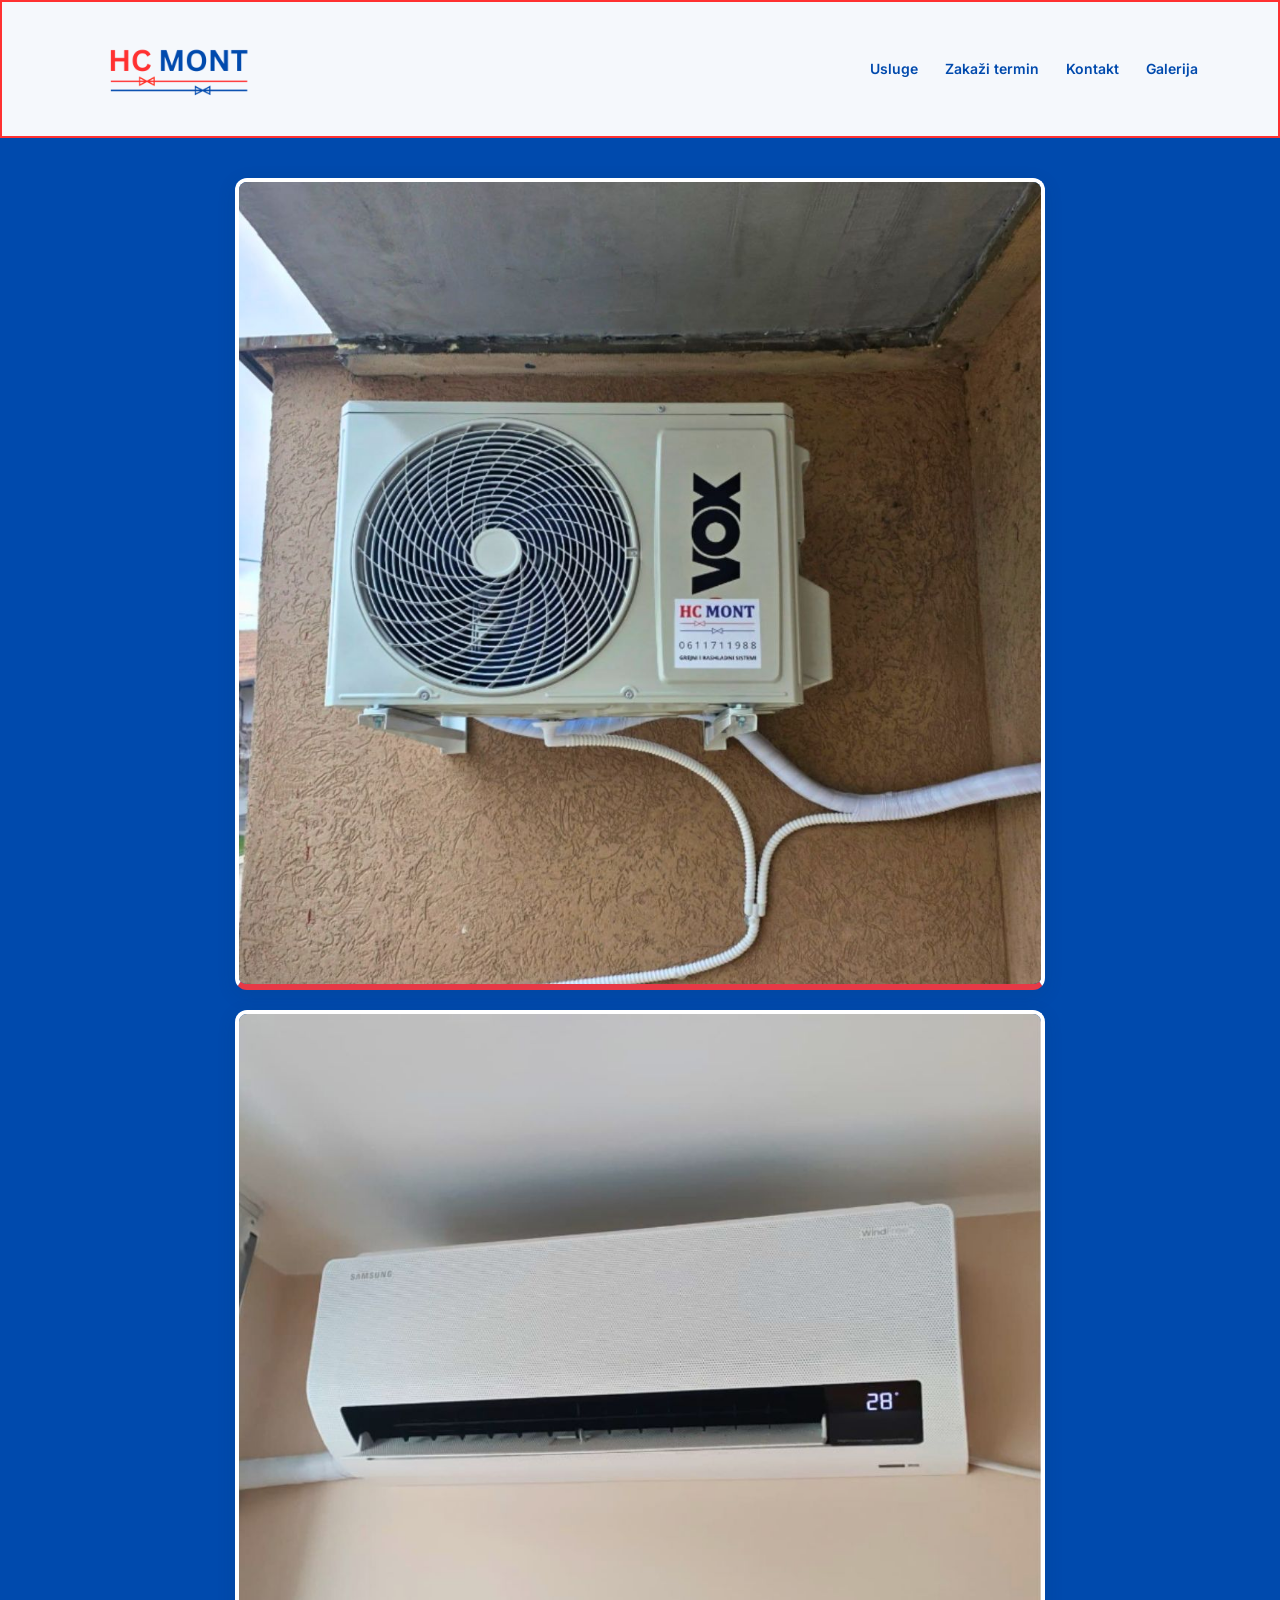
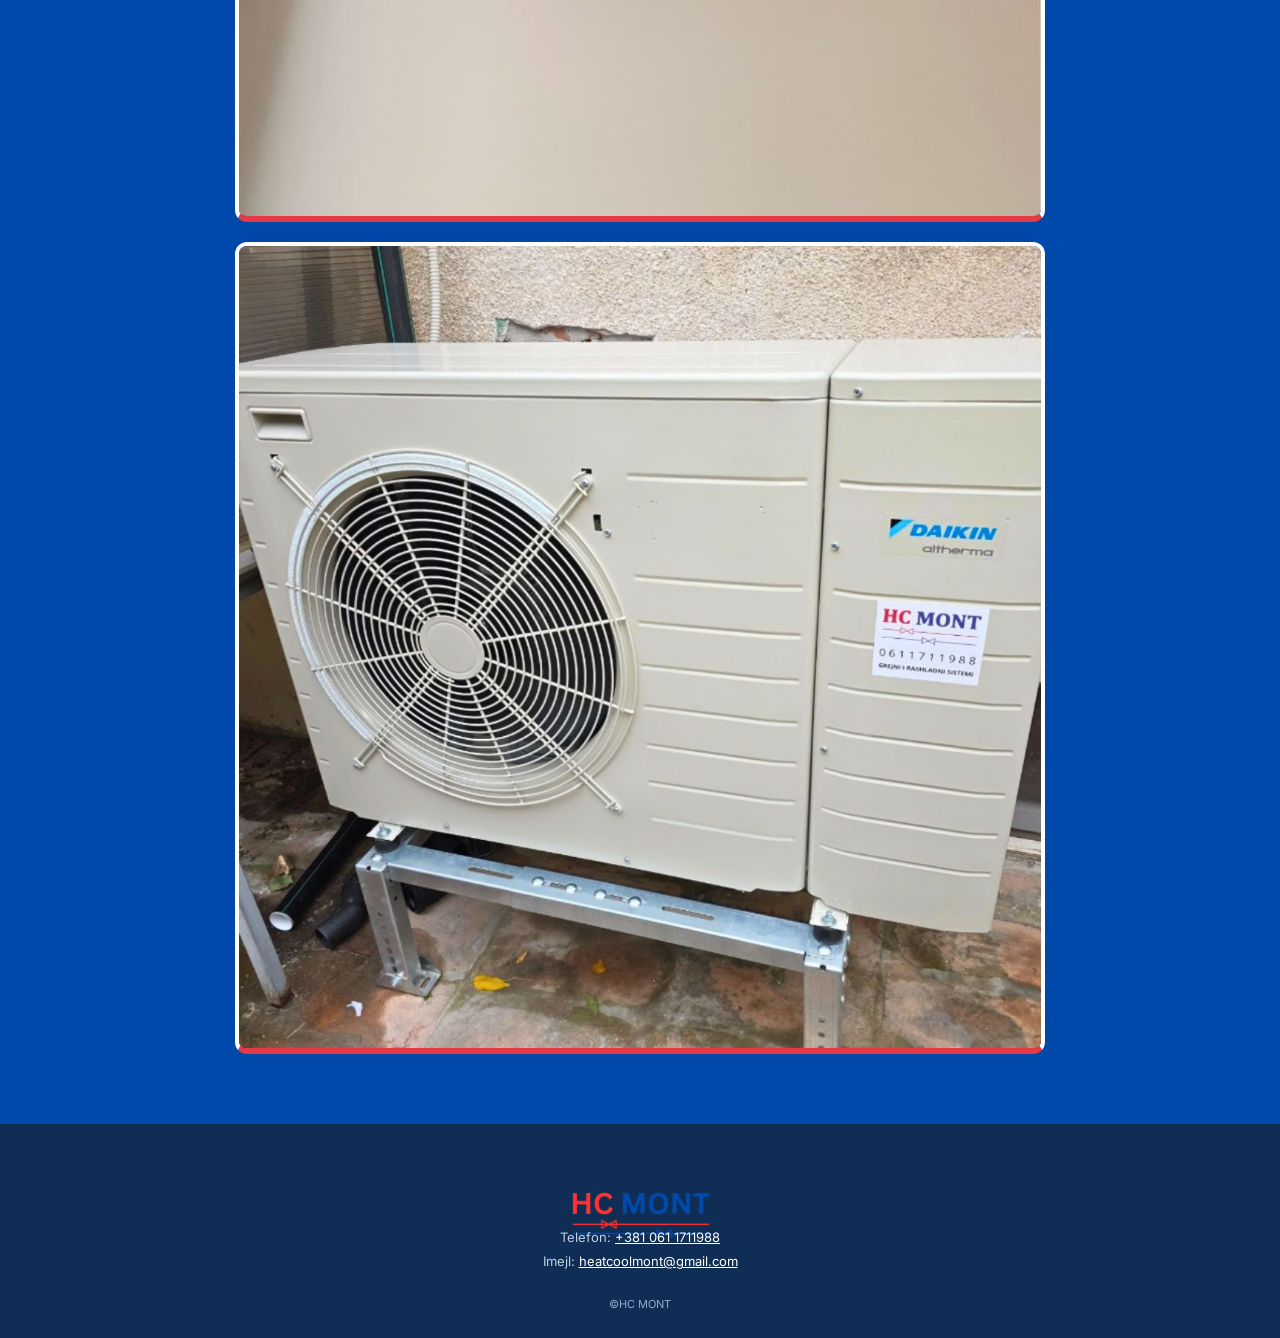
==== ga.html @ 3a54a9a3 "Add files via upload" ====
<!DOCTYPE html>
<html lang="sr">
<head>
  <meta charset="UTF-8">
  <meta name="viewport" content="width=device-width, initial-scale=1.0">
  <meta name="theme-color" content="#087be8">
  <meta name="description" content="Zakažite popravku, ugradnju ili proveru klima uređaja.">
  <title>HC MONT</title>
  <link rel="stylesheet" href="style.css">
</head>
<body>
  <header class="topbar">
      <img src="Untitled design (24).png">
    <button class="menu-toggle" id="menuToggle" aria-label="Otvori meni" aria-expanded="false">☰</button>
    <nav class="nav" id="nav">
      <a href="index.html">Usluge</a>
      <a href="index.html">Zakaži termin</a>
      <a href="index.html">Kontakt</a>
      <a href="galerija.html">Galerija</a>
    </nav>
  </header>
  <main>


        <div class="galerija">
            <img src="Untitled design (10).jpg" alt="Slika 1">
            <img src="Untitled design (11).jpg" alt="Slika 2">
            <img src="Untitled design (6).jpg" alt="Slika 3">
        </div>
  </main>

    <footer id="kontakt">
    <img class="imga" src="Untitled design (24).png">
    
    <p class="footer-contact">Telefon: <a href="tel:+381 061 1711988">+381 061 1711988</a><br>Imejl: <a href="heatcoolmont@gmail.com">heatcoolmont@gmail.com</a></p>

    <small>©</span>HC MONT</small>
  </footer>
<script src="script.js"></script>
</body>
</html>
---- style.css ----
@import url('https://fonts.googleapis.com/css2?family=Inter:wght@400;500;600;700;800&display=swap');

:root {
  --blue: #087be8;
  --blue-dark: #0756ad;
  --navy: #102e55;
  --teal: #0db7b1;
  --text: #203b5b;
  --muted: #6d819a;
  --line: #dce9f7;
  --pale: #eff7ff;
  --white: #fff;
  --shadow: 0 16px 40px rgba(27, 83, 139, .09);
}
img{
  
  height: 108px;
  width: 192px;
}
.imga{
  margin-bottom: -5%;
  height: 108px;
  width: 192px;
}

* { box-sizing: border-box; }
html { scroll-behavior: smooth; scroll-padding-top: 86px; }
body {
  margin: 0; font-family: Inter, system-ui, -apple-system, BlinkMacSystemFont, "Segoe UI", sans-serif;
  color: var(--text); background: #004aad; line-height: 1.55;
}
button, input, select, textarea { font: inherit; }
button, a, input, select, textarea { -webkit-tap-highlight-color: transparent; }
a { color: inherit; }
.topbar {
  min-height: 76px; padding: 13px max(20px, calc((100% - 1120px) / 2));
  display: flex; align-items: center; justify-content: space-between; gap: 20px;
  background: rgba(255,255,255,.96); border: 2px solid #ff3131;
  position: sticky; top: 0; z-index: 10; backdrop-filter: blur(14px);
}
.brand { display: flex; align-items: center; gap: 10px; text-decoration: none; min-width: 0; }
.brand-icon { color: var(--blue); font-size: 37px; line-height: 1; }
.brand strong { display: block; font-size: 22px; letter-spacing: -.8px; color: var(--blue-dark); line-height: 1.15; }
.brand strong span { color: var(--navy); font-weight: 500; }
.brand small { display: block; font-size: 11px; color: var(--muted); margin-top: 3px; }
.nav { color: #004aad; display: flex; align-items: center; gap: 27px; }
.nav a { text-decoration: none; font-size: 14px; font-weight: 600; }
.nav a:hover { color: var(--blue); }
.menu-toggle { display: none; border: 0; background: transparent; color: var(--navy); font-size: 26px; padding: 8px; }
.hero {
  max-width: 1120px; margin: 26px auto 0; padding: 44px 46px; min-height: 390px;
  display: grid; grid-template-columns: 1fr .9fr; align-items: center; gap: 20px;
  background: linear-gradient(120deg, #f0f8ff 0%, #fff 56%, #e3f7fa 100%);
  border: 1px solid #e0edf9; border-radius: 28px; overflow: hidden; position: relative;
}
.hero-content { position: relative; z-index: 2; }
.eyebrow { display: block; font-size: 11px; font-weight: 800; letter-spacing: 1.7px; color:#ff3131; margin-bottom: 9px; }
h1, h2, h3, p { margin-top: 0; }
h1 { font-size: clamp(34px, 4.4vw, 53px); line-height: 1.1; letter-spacing: -2px; margin-bottom: 17px; color: #004aad; }
h1 span { color: #ff3131 }
.hero-content > p { max-width: 470px; color: #97a8bb; font-size: 17px; margin-bottom: 23px; }
.button {
  display: inline-flex; justify-content: center; align-items: center; gap: 12px;
  min-height: 49px; padding: 12px 22px; border-radius: 14px; border: 0;
  text-decoration: none; font-weight: 700; cursor: pointer; transition: transform .18s, box-shadow .18s;
}



h6{color: white; font-size: 45px; margin-top: 0; margin-bottom: 0}

h7{color: rgb(71, 70, 70); font-size: 13px; display: flex; margin-top: 16px;}



.button:hover { transform: translateY(-1px); }
.button-primary { background: linear-gradient(135deg, #004aad, #0871d7); color: white; box-shadow: 0 9px 20px rgba(8,123,232,.22); }
.trust-list { display: flex; flex-wrap: wrap; gap: 10px 17px; margin-top: 24px; font-size: 12px; color: #4e6d8b; }
.trust-list span::first-letter { color: var(--teal); }
.hero-art { min-height: 280px; position: relative; display: flex; align-items: center; justify-content: center; }
.sun { position: absolute; width: 240px; height: 240px; border-radius: 50%; background: #d9f1ff; right: 6%; top: 8%; }
.ac-unit {
  position: relative; z-index: 2; width: min(100%, 360px); height: 95px; border-radius: 18px 18px 24px 24px;
  background: linear-gradient(180deg, #fff, #e8f0f6); box-shadow: 0 22px 30px #a9c5d955, inset 0 -4px 8px #aabaca55;
  transform: rotate(-4deg); border: 1px solid #d9e5ee;
}
.ac-unit::before { content: ""; position: absolute; top: 13px; left: 22px; right: 22px; height: 2px; background: #e7eef5; }
.ac-line { position: absolute; height: 9px; left: 24px; right: 24px; bottom: 15px; border-radius: 50%; background: #c1d0dc; }
.air-lines { position: absolute; display: flex; gap: 25px; left: 20%; right: 20%; top: 100%; justify-content: center; }
.air-lines i { width: 3px; height: 88px; background: linear-gradient(#a8e6f4, transparent); border-radius: 50%; transform: rotate(7deg); }
.air-lines i:nth-child(2) { height: 105px; }
.plant { position: absolute; bottom: 0; width: 90px; height: 105px; z-index: 1; }
.plant b { position: absolute; bottom: 0; left: 43%; width: 18px; height: 38px; border-radius: 4px 4px 13px 13px; background: #b9d6d0; }
.plant i { position: absolute; bottom: 30px; left: 45%; width: 25px; height: 54px; background: #7bc5b3; border-radius: 100% 0 100% 0; transform-origin: bottom; }
.plant i:nth-child(1) { transform: rotate(-42deg); }
.plant i:nth-child(2) { transform: rotate(30deg); }
.plant i:nth-child(3) { transform: rotate(-10deg); bottom: 48px; }
.plant i:nth-child(4) { transform: rotate(55deg); bottom: 20px; }
.plant-one { left: 3%; transform: scale(.85); }
.plant-two { right: 0; transform: scale(1.12); }
.section { max-width: 1120px; margin: 64px auto; padding: 0 20px; }
.section-heading { margin-bottom: 24px; }
.section-heading h2, .booking-intro h2 { color: rgb(150, 145, 145); font-size: 29px; line-height: 1.2; letter-spacing: -.8px; margin-bottom: 8px; }
.section-heading p { color: var(--muted); margin-bottom: 0; }
.service-grid { display: grid; grid-template-columns: repeat(3, 1fr); gap: 18px; }
.service-card {
  text-align: left; padding: 25px; min-height: 220px; border: 1px solid transparent; border-radius: 22px;
  display: flex; flex-direction: column; align-items: flex-start; gap: 10px; cursor: pointer; color: var(--text);
  transition: transform .18s, border-color .18s, box-shadow .18s;
}
.service-card:hover, .service-card:focus-visible { transform: translateY(-3px); border-color: #b6d9fb; box-shadow: var(--shadow); outline: none; }
.service-card.repair { background: linear-gradient(140deg, #e8f4ff, #f7fbff); }
.service-card.install { background: linear-gradient(140deg, #e5fbf8, #f7fffe); }
.service-card.check { background: linear-gradient(140deg, #f0efff, #fbfaff); }
.service-icon { display: grid; place-items: center; width: 48px; height: 48px; border-radius: 16px; background: white; font-size: 23px; box-shadow: 0 4px 12px #154d7b12; }
.service-card strong { font-size: 17px; color: var(--navy); }
.service-card > span:not(.service-icon):not(.service-link) { color: #637991; font-size: 13px; }
.service-link { color: var(--blue); font-size: 13px; font-weight: 700; margin-top: auto; }
.booking-section { max-width: 860px; margin: 0 auto; border-radius: 26px; overflow: hidden; background: white; border: 1px solid #dceafa; box-shadow: var(--shadow); }
.booking-intro { display: flex; gap: 17px; align-items: flex-start; padding: 27px 30px; background: linear-gradient(110deg, #e8f4ff, #f4fbff); }
.booking-icon { display: grid; place-items: center; flex: 0 0 52px; height: 52px; border-radius: 17px; background: var(--blue); color: white; font-size: 25px; }
.booking-intro h2 { font-size: 25px; }
.booking-intro p { color: #5e7894; font-size: 14px; margin-bottom: 0; max-width: 580px; }
.booking-form { padding: 27px 30px 30px; display: grid; gap: 9px; }
.booking-form label { font-size: 12px; font-weight: 700; color: #365372; margin-top: 4px; }
.booking-form input, .booking-form select, .booking-form textarea {
  width: 100%; min-width: 0; padding: 13px 14px; border: 1px solid #d4e3f4; border-radius: 12px;
  background: #fff; color: var(--text); outline: none; transition: border-color .15s, box-shadow .15s;
}
.booking-form input, .booking-form select { min-height: 48px; }
.booking-form textarea { resize: vertical; }
.booking-form input:focus, .booking-form select:focus, .booking-form textarea:focus { border-color: var(--blue); box-shadow: 0 0 0 3px #087be81a; }
.field-row { display: grid; grid-template-columns: 1fr 1fr; gap: 14px; }
.field { display: grid; gap: 9px; min-width: 0; }
.optional { font-weight: 400; color: #8b9cb0; }
.consent { display: flex; align-items: flex-start; gap: 9px; line-height: 1.4; font-weight: 400 !important; color: #61778f !important; margin: 7px 0 5px; }
.consent input { width: 17px; height: 17px; margin: 1px 0 0; flex: 0 0 auto; accent-color: var(--blue); }
.submit-button { width: 100%; min-height: 52px; font-size: 15px; }
.form-note { margin: 4px 0 0; color: #8495a8; font-size: 11px; text-align: center; }
.form-message { display: none; padding: 12px 14px; border-radius: 10px; background: #e9f8f1; color: #176a4b; font-size: 13px; }
.form-message.show { display: block; }
.steps { margin-top: 64px; }
.steps-grid { display: grid; grid-template-columns: repeat(3, 1fr); gap: 18px; }
.steps-grid article { padding: 22px; border: 1px solid #e0ebf8; background: white; border-radius: 18px; }
.steps-grid article > span { display: grid; place-items: center; width: 34px; height: 34px; background: #e5f3ff; color: var(--blue); border-radius: 11px; font-weight: 800; margin-bottom: 14px; }
.steps-grid h3 { color: var(--navy); font-size: 16px; margin-bottom: 6px; }
.steps-grid p { color: var(--muted); font-size: 13px; margin-bottom: 0; }
footer { text-align: center; background: #102e55; color: #dbe9f7; padding: 34px 20px 25px; margin-top: 70px; }
.footer-brand { display: flex; justify-content: center; align-items: center; gap: 7px; font-size: 19px; color: white; }
.footer-brand .brand-icon { font-size: 28px; }
footer > p { color: #bfd1e4; font-size: 13px; margin: 14px 0; }
.footer-contact { line-height: 1.9; }
.footer-contact a { color: white; }
footer small { display: block; margin-top: 22px; color: #94abc3; font-size: 11px; }

@media (min-width: 1121px) {
  .hero { margin-top: 28px; }
}
@media (max-width: 760px) {
  .topbar { min-height: 68px; padding: 10px 17px; }
  .brand-icon { font-size: 32px; }
  .brand strong { font-size: 20px; }
  .brand small { font-size: 10px; }
  .menu-toggle { display: block; }
  .nav { display: none; position: absolute; top: 100%; left: 0; right: 0; padding: 10px 18px 17px; background: white; border-bottom: 1px solid var(--line); box-shadow: 0 12px 18px #1b538b12; flex-direction: column; align-items: stretch; gap: 0; }
  .nav.open { display: flex; }
  .nav a { padding: 12px 4px; border-bottom: 1px solid #eef3f8; }
  .nav a:last-child { border-bottom: 0; }
  .hero { margin: 13px 12px 0; padding: 28px 22px 0; border-radius: 23px; grid-template-columns: 1fr; gap: 0; }
  h1 { font-size: clamp(35px, 10vw, 47px); letter-spacing: -1.5px; }
  .hero-content > p { font-size: 15px; }
  .hero-art { min-height: 190px; margin-top: 5px; }
  .sun { width: 180px; height: 180px; right: 15%; top: 0; }
  .ac-unit { width: 78%; height: 70px; }
  .air-lines i { height: 60px; }
  .air-lines i:nth-child(2) { height: 73px; }
  .plant { transform: scale(.72); transform-origin: bottom; }
  .plant-two { transform: scale(.85); }
  .trust-list { display: grid; gap: 7px; font-size: 12px; }
  .section { margin: 43px auto; padding: 0 14px; }
  .section-heading h2 { font-size: 26px; }
  .service-grid { grid-template-columns: 1fr; gap: 12px; }
  .service-card { min-height: auto; padding: 19px; display: grid; grid-template-columns: 48px 1fr; column-gap: 13px; row-gap: 4px; }
  .service-icon { grid-row: span 3; }
  .service-card strong { align-self: end; }
  .service-card > span:not(.service-icon):not(.service-link) { grid-column: 2; }
  .service-link { grid-column: 2; margin-top: 6px; }
  .booking-section { margin: 0 12px; border-radius: 21px; }
  .booking-intro { padding: 21px 18px; gap: 12px; }
  .booking-icon { flex-basis: 43px; height: 43px; border-radius: 14px; font-size: 21px; }
  .booking-intro h2 { font-size: 23px; }
  .booking-intro p { font-size: 13px; }
  .booking-form { padding: 20px 17px 22px; gap: 8px; }
  .field-row { grid-template-columns: 1fr; gap: 8px; }
  .booking-form input, .booking-form select { min-height: 49px; font-size: 16px; }
  .booking-form textarea { font-size: 16px; }
  .steps-grid { grid-template-columns: 1fr; gap: 10px; }
  .steps-grid article { display: grid; grid-template-columns: 36px 1fr; column-gap: 12px; padding: 16px; }
  .steps-grid article > span { grid-row: span 2; margin: 0; }
  .steps-grid h3 { margin-bottom: 4px; }
  footer { margin-top: 48px; padding-top: 30px; }
}
@media (prefers-reduced-motion: reduce) {
  *, *::before, *::after { scroll-behavior: auto !important; transition: none !important; }
}




.galerija {
    display: flex;
    flex-direction: column;
    align-items: center;
    gap: 30px;
}

.galerija img {
    display: block;
    width: 100%;
    height: auto;
    border-radius: 12px;
    border: 4px solid white;
    border-bottom: 6px solid #e63946;
    box-shadow: 0 5px 18px #12345a25;
    transition: transform 0.3s;
}

.galerija img:hover {
    transform: scale(1.02);
}


    .galerija {
        gap: 20px;
    }



main {
    max-width: 850px;
    margin: 40px auto;
    padding: 0 20px;
}


@media (max-width: 600px) {
    header h1 {
        font-size: 28px;
    }

    main {
        margin: 25px auto;
        padding: 0 12px;
    }

    .galerija {
        gap: 20px;
    }
}
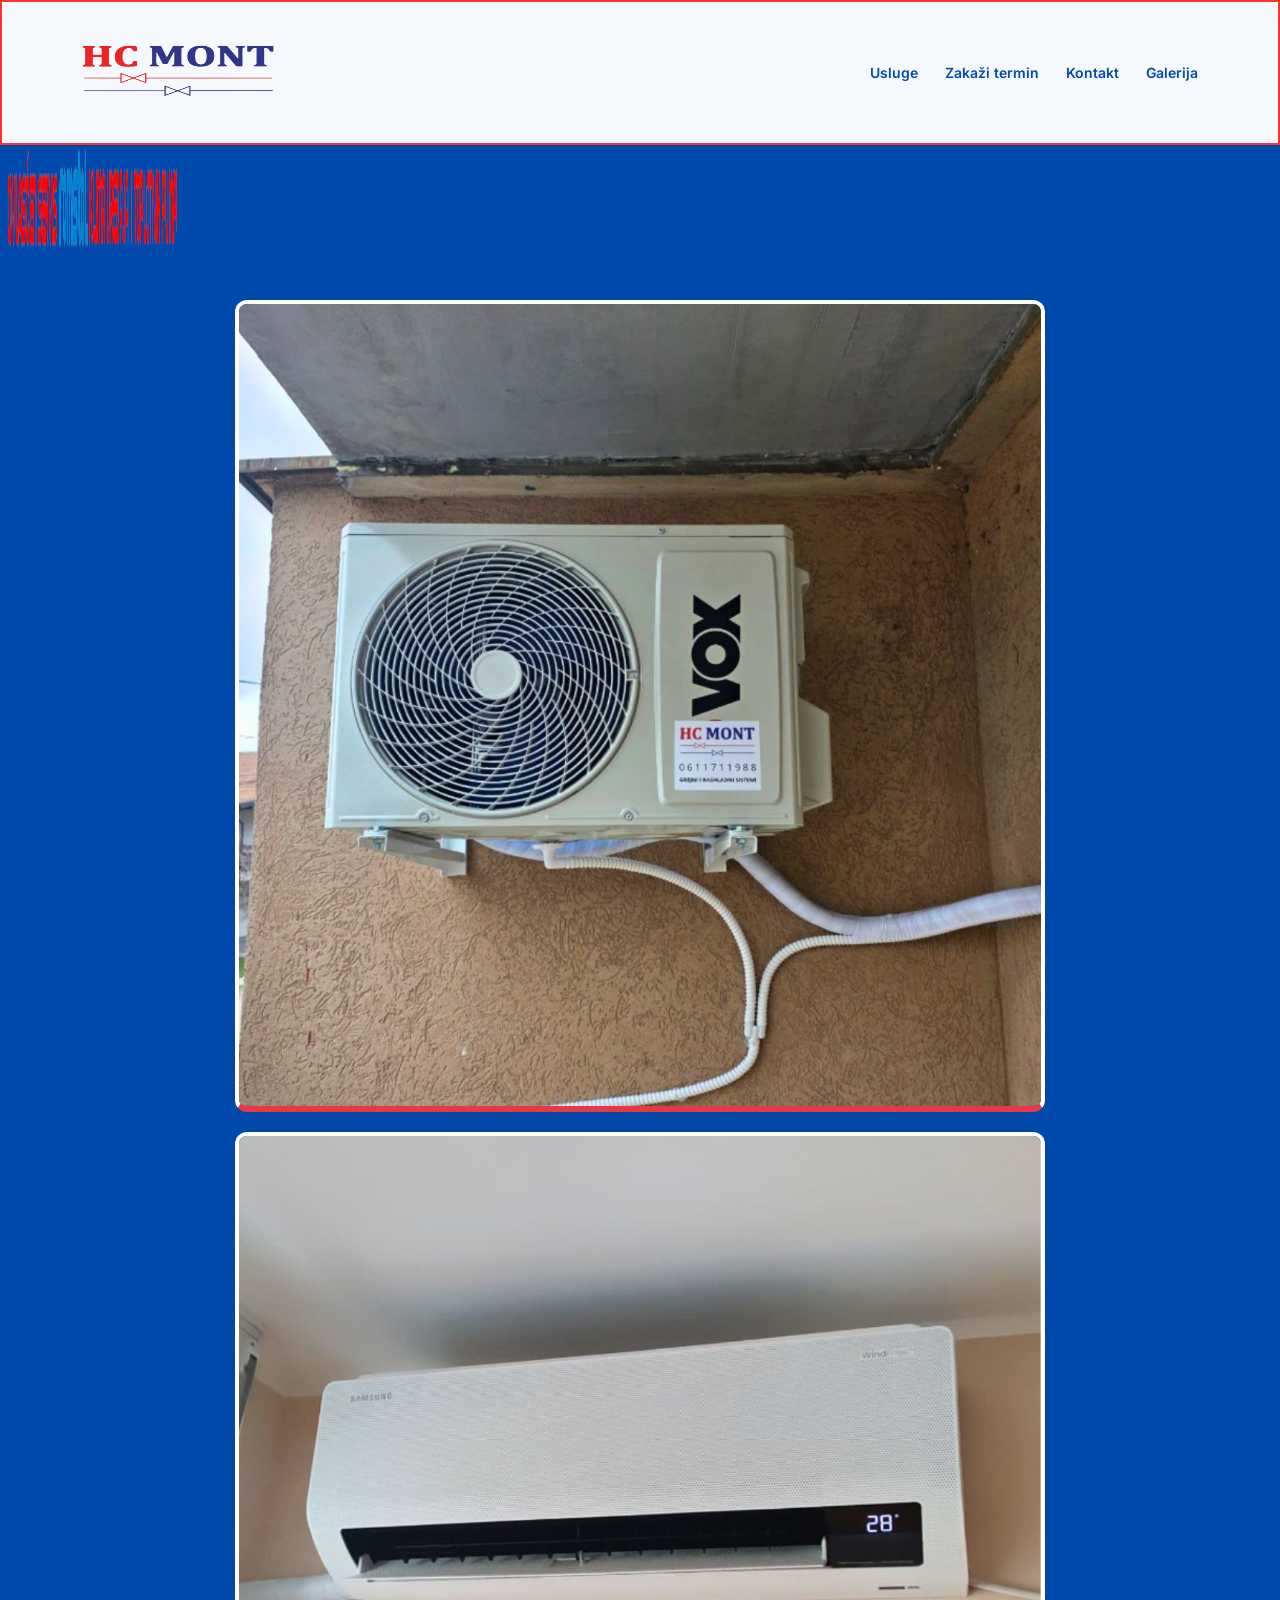
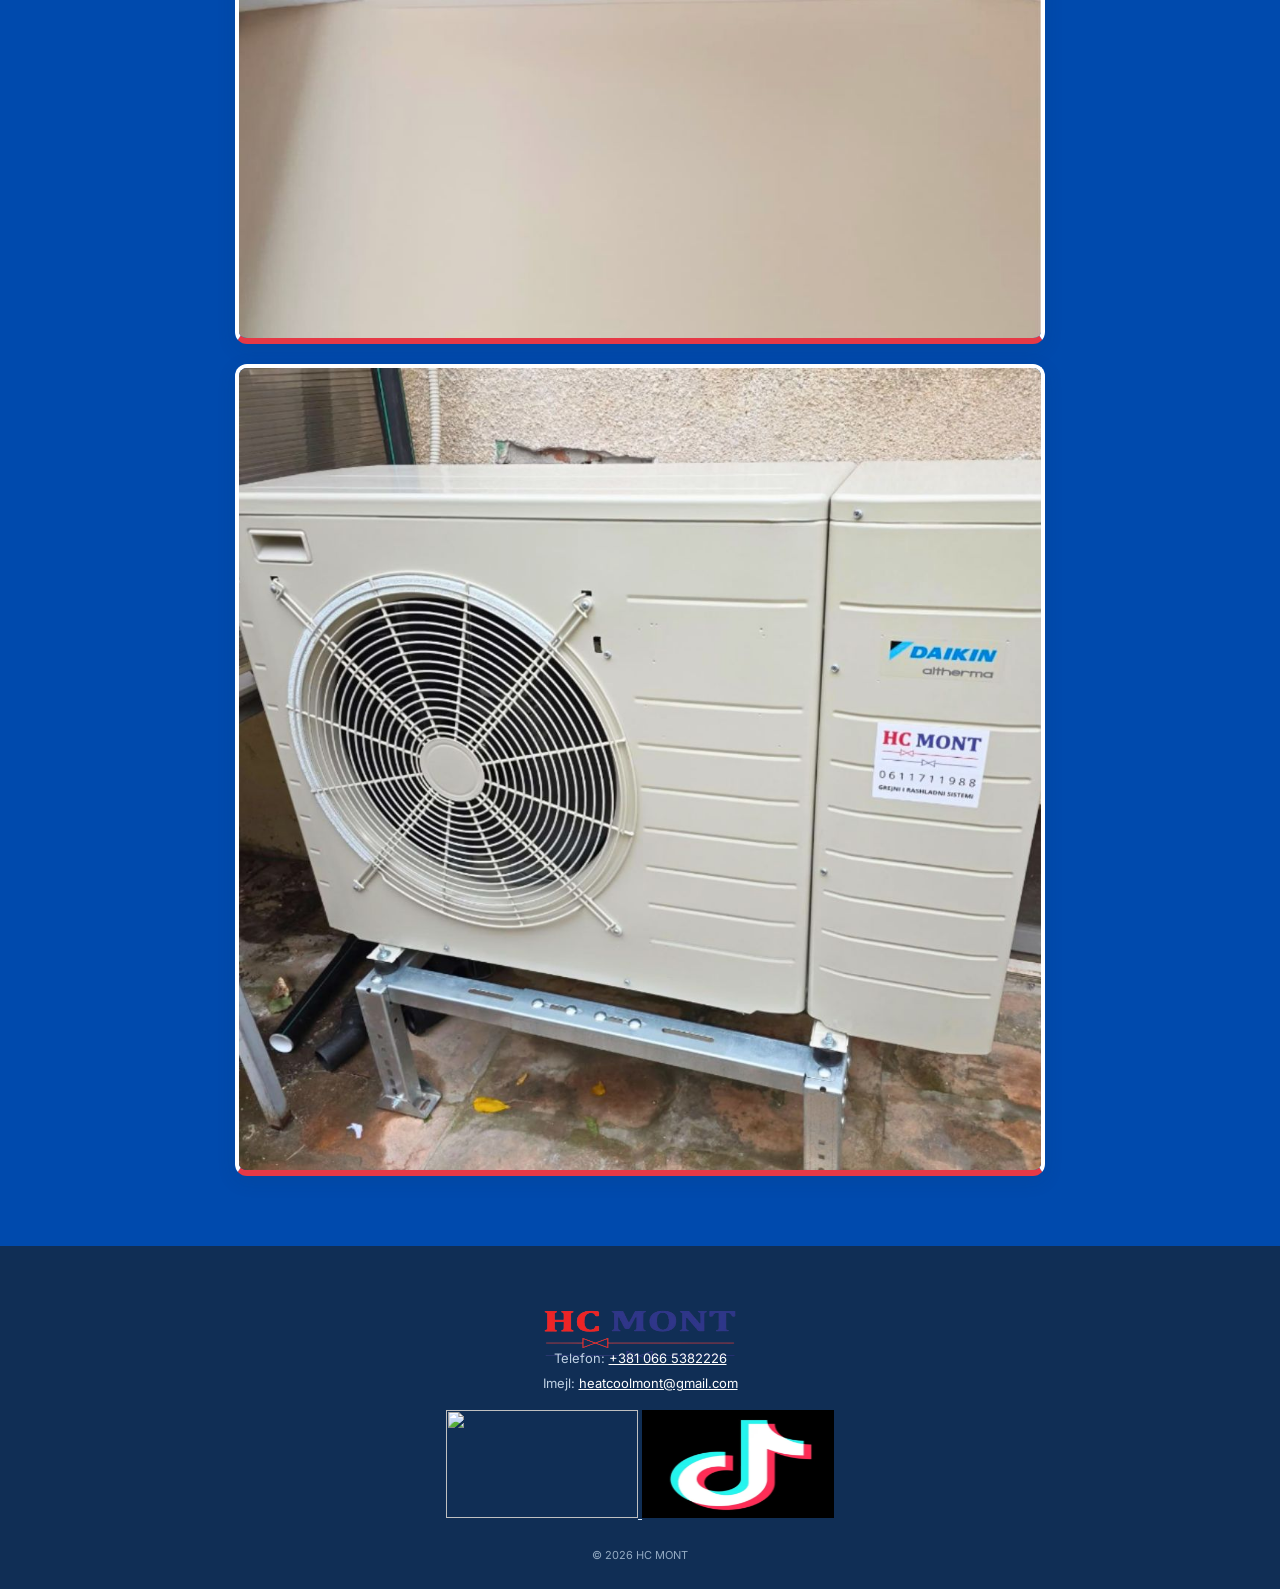
==== commit 17e29204: "Update ga.html" ====
--- a/ga.html
+++ b/ga.html
@@ -8,17 +8,24 @@
   <title>HC MONT</title>
   <link rel="stylesheet" href="style.css">
 </head>
+
 <body>
   <header class="topbar">
-      <img src="Untitled design (24).png">
+    <a href="index.html">
+ <img src="Logo prednja strana ispravka.pdf (2).png">
+    </a>
+     
     <button class="menu-toggle" id="menuToggle" aria-label="Otvori meni" aria-expanded="false">☰</button>
     <nav class="nav" id="nav">
       <a href="index.html">Usluge</a>
       <a href="index.html">Zakaži termin</a>
       <a href="index.html">Kontakt</a>
-      <a href="galerija.html">Galerija</a>
+      <a href="ga.html">Galerija</a>
     </nav>
   </header>
+  <div class="gore">
+<img src="ovlascen servis Romstal klima uredjaja i toplotnih pumpu (3).png">
+  </div>
   <main>
 
 
@@ -29,13 +36,48 @@
         </div>
   </main>
 
-    <footer id="kontakt">
-    <img class="imga" src="Untitled design (24).png">
+
+  <footer id="kontakt">
+    <img class="imga" src="Logo prednja strana ispravka.pdf (2).png">
     
-    <p class="footer-contact">Telefon: <a href="tel:+381 061 1711988">+381 061 1711988</a><br>Imejl: <a href="heatcoolmont@gmail.com">heatcoolmont@gmail.com</a></p>
+    <p class="footer-contact">Telefon: <a href="tel:+381 066 5382226">+381 066 5382226</a><br>Imejl: <a href="gmail:heatcoolmont@gmail.com">heatcoolmont@gmail.com</a></p>
+    <center>
+<div class="dm">
+  <a href="https://www.instagram.com/_hcmont/">
+ 
+    <img src="Untitled Design (26).png" >
+  </a>
+   <a href="https://www.tiktok.com/@_hcmont">
+ 
+    <img src="Untitled Design (13).jpg" >
+  </a>
+    </div>
+    </center>
+    
+    
+    <small>© <span id="year"></span> HC MONT</small>
+   
+  </footer>
+<script>
+  document.getElementById("year").textContent = new Date().getFullYear();
 
-    <small>©</span>HC MONT</small>
-  </footer>
-<script src="script.js"></script>
+  const menuToggle = document.getElementById("menuToggle");
+  const nav = document.getElementById("nav");
+
+  menuToggle.addEventListener("click", () => {
+    const isOpen = nav.classList.toggle("open");
+    menuToggle.setAttribute("aria-expanded", String(isOpen));
+    menuToggle.textContent = isOpen ? "✕" : "☰";
+  });
+
+  nav.querySelectorAll("a").forEach(link => {
+    link.addEventListener("click", () => {
+      nav.classList.remove("open");
+      menuToggle.setAttribute("aria-expanded", "false");
+      menuToggle.textContent = "☰";
+    });
+  });
+</script>
+  
 </body>
-</html>+</html>
